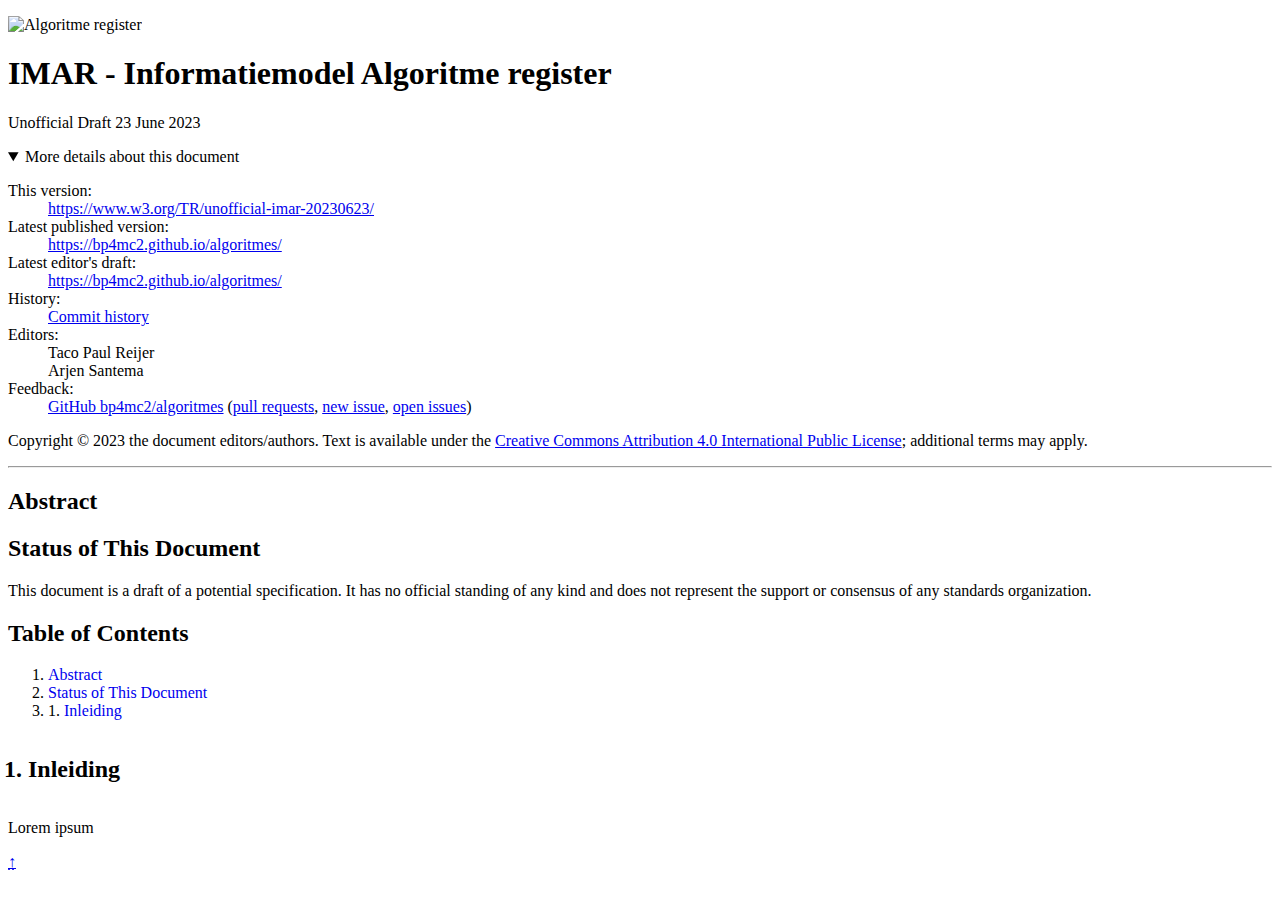
==== index.html @ 807096cb "Update README.md" ====
<!DOCTYPE html><html lang="en" dir="ltr"><head>
<meta charset="utf-8">
<meta name="generator" content="ReSpec 34.1.4">
<meta name="viewport" content="width=device-width, initial-scale=1, shrink-to-fit=no">
<style>
dfn{cursor:pointer}
.dfn-panel{position:absolute;z-index:35;min-width:300px;max-width:500px;padding:.5em .75em;margin-top:.6em;font-family:"Helvetica Neue",sans-serif;font-size:small;background:#fff;color:#000;box-shadow:0 1em 3em -.4em rgba(0,0,0,.3),0 0 1px 1px rgba(0,0,0,.05);border-radius:2px}
.dfn-panel:not(.docked)>.caret{position:absolute;top:-9px}
.dfn-panel:not(.docked)>.caret::after,.dfn-panel:not(.docked)>.caret::before{content:"";position:absolute;border:10px solid transparent;border-top:0;border-bottom:10px solid #fff;top:0}
.dfn-panel:not(.docked)>.caret::before{border-bottom:9px solid #a2a9b1}
.dfn-panel *{margin:0}
.dfn-panel b{display:block;color:#000;margin-top:.25em}
.dfn-panel ul a[href]{color:#333}
.dfn-panel>div{display:flex}
.dfn-panel a.self-link{font-weight:700;margin-right:auto}
.dfn-panel .marker{padding:.1em;margin-left:.5em;border-radius:.2em;text-align:center;white-space:nowrap;font-size:90%;color:#040b1c}
.dfn-panel .marker.dfn-exported{background:#d1edfd;box-shadow:0 0 0 .125em #1ca5f940}
.dfn-panel .marker.idl-block{background:#8ccbf2;box-shadow:0 0 0 .125em #0670b161}
.dfn-panel a:not(:hover){text-decoration:none!important;border-bottom:none!important}
.dfn-panel a[href]:hover{border-bottom-width:1px}
.dfn-panel ul{padding:0}
.dfn-panel li{margin-left:1em}
.dfn-panel.docked{position:fixed;left:.5em;top:unset;bottom:2em;margin:0 auto;max-width:calc(100vw - .75em * 2 - .5em - .2em * 2);max-height:30vh;overflow:auto}
</style>
  
  
  
<style id="respec-mainstyle">
@keyframes pop{
0%{transform:scale(1,1)}
25%{transform:scale(1.25,1.25);opacity:.75}
100%{transform:scale(1,1)}
}
:is(h1,h2,h3,h4,h5,h6,a) abbr{border:none}
dfn{font-weight:700}
a.internalDFN{color:inherit;border-bottom:1px solid #99c;text-decoration:none}
a.externalDFN{color:inherit;border-bottom:1px dotted #ccc;text-decoration:none}
a.bibref{text-decoration:none}
.respec-offending-element:target{animation:pop .25s ease-in-out 0s 1}
.respec-offending-element,a[href].respec-offending-element{text-decoration:red wavy underline}
@supports not (text-decoration:red wavy underline){
.respec-offending-element:not(pre){display:inline-block}
.respec-offending-element{background:url([data-uri]) bottom repeat-x}
}
#references :target{background:#eaf3ff;animation:pop .4s ease-in-out 0s 1}
cite .bibref{font-style:normal}
a[href].orcid{padding-left:4px;padding-right:4px}
a[href].orcid>svg{margin-bottom:-2px}
.toc a,.tof a{text-decoration:none}
a .figno,a .secno{color:#000}
ol.tof,ul.tof{list-style:none outside none}
.caption{margin-top:.5em;font-style:italic}
table.simple{border-spacing:0;border-collapse:collapse;border-bottom:3px solid #005a9c}
.simple th{background:#005a9c;color:#fff;padding:3px 5px;text-align:left}
.simple th a{color:#fff;padding:3px 5px;text-align:left}
.simple th[scope=row]{background:inherit;color:inherit;border-top:1px solid #ddd}
.simple td{padding:3px 10px;border-top:1px solid #ddd}
.simple tr:nth-child(even){background:#f0f6ff}
.section dd>p:first-child{margin-top:0}
.section dd>p:last-child{margin-bottom:0}
.section dd{margin-bottom:1em}
.section dl.attrs dd,.section dl.eldef dd{margin-bottom:0}
#issue-summary>ul{column-count:2}
#issue-summary li{list-style:none;display:inline-block}
details.respec-tests-details{margin-left:1em;display:inline-block;vertical-align:top}
details.respec-tests-details>*{padding-right:2em}
details.respec-tests-details[open]{z-index:999999;position:absolute;border:thin solid #cad3e2;border-radius:.3em;background-color:#fff;padding-bottom:.5em}
details.respec-tests-details[open]>summary{border-bottom:thin solid #cad3e2;padding-left:1em;margin-bottom:1em;line-height:2em}
details.respec-tests-details>ul{width:100%;margin-top:-.3em}
details.respec-tests-details>li{padding-left:1em}
.self-link:hover{opacity:1;text-decoration:none;background-color:transparent}
aside.example .marker>a.self-link{color:inherit}
.header-wrapper{display:flex;align-items:baseline}
:is(h2,h3,h4,h5,h6):not(#toc>h2,#abstract>h2,#sotd>h2,.head>h2){position:relative;left:-.5em}
:is(h2,h3,h4,h5,h6):not(#toch2)+a.self-link{color:inherit;order:-1;position:relative;left:-1.1em;font-size:1rem;opacity:.5}
:is(h2,h3,h4,h5,h6)+a.self-link::before{content:"§";text-decoration:none;color:var(--heading-text)}
:is(h2,h3)+a.self-link{top:-.2em}
:is(h4,h5,h6)+a.self-link::before{color:#000}
@media (max-width:767px){
dd{margin-left:0}
}
@media print{
.removeOnSave{display:none}
}
</style>
  
<title>IMAR - Informatiemodel Algoritme register</title>

<style>
var{position:relative;cursor:pointer}
var[data-type]::after,var[data-type]::before{position:absolute;left:50%;top:-6px;opacity:0;transition:opacity .4s;pointer-events:none}
var[data-type]::before{content:"";transform:translateX(-50%);border-width:4px 6px 0 6px;border-style:solid;border-color:transparent;border-top-color:#000}
var[data-type]::after{content:attr(data-type);transform:translateX(-50%) translateY(-100%);background:#000;text-align:center;font-family:"Dank Mono","Fira Code",monospace;font-style:normal;padding:6px;border-radius:3px;color:#daca88;text-indent:0;font-weight:400}
var[data-type]:hover::after,var[data-type]:hover::before{opacity:1}
</style>
<script id="initialUserConfig" type="application/json">{
  "latestVersion": "https://bp4mc2.github.io/algoritmes/",
  "specStatus": "unofficial",
  "shortName": "imar",
  "group": "webapps",
  "xref": "web-platform",
  "editors": [
    {
      "name": "Taco Paul Reijer"
    },
    {
      "name": "Arjen Santema"
    }
  ],
  "logos": [
    {
      "src": "https://avatars.githubusercontent.com/u/86524793?s=200&v=4",
      "alt": "Algoritme register",
      "id": "ar-logo"
    }
  ],
  "github": "https://github.com/bp4mc2/algoritmes",
  "issueBase": "https://github.com/bp4mc2/algoritmes/issues/",
  "edDraftURI": "https://bp4mc2.github.io/algoritmes/",
  "publishISODate": "2023-06-23T00:00:00.000Z",
  "generatedSubtitle": "Unofficial Draft 23 June 2023"
}</script>
<link rel="stylesheet" href="https://www.w3.org/StyleSheets/TR/2021/W3C-UD"></head>

<body class="h-entry informative toc-inline" data-cite="HTML INFRA URL WEBIDL DOM FETCH"><div class="head">
    <p class="logos"><a class="logo"><img crossorigin="" alt="Algoritme register" id="ar-logo" src="https://avatars.githubusercontent.com/u/86524793?s=200&amp;v=4">
  </a></p>
    <h1 id="title" class="title">IMAR - Informatiemodel Algoritme register</h1> 
    <p id="w3c-state">Unofficial Draft <time class="dt-published" datetime="2023-06-23">23 June 2023</time></p>
    <details open="">
      <summary>More details about this document</summary>
      <dl>
        <dt>This version:</dt><dd>
                <a class="u-url" href="https://www.w3.org/TR/unofficial-imar-20230623/">https://www.w3.org/TR/unofficial-imar-20230623/</a>
              </dd>
        <dt>Latest published version:</dt><dd>
                <a href="https://bp4mc2.github.io/algoritmes/">https://bp4mc2.github.io/algoritmes/</a>
              </dd>
        <dt>Latest editor's draft:</dt><dd><a href="https://bp4mc2.github.io/algoritmes/">https://bp4mc2.github.io/algoritmes/</a></dd>
        <dt>History:</dt><dd>
                    <a href="https://github.com/bp4mc2/algoritmes/commits/">Commit history</a>
                  </dd>
        
        
        
        
        
        <dt>Editors:</dt><dd class="editor p-author h-card vcard">
    <span class="p-name fn">Taco Paul Reijer</span>
  </dd><dd class="editor p-author h-card vcard">
    <span class="p-name fn">Arjen Santema</span>
  </dd>
        
        
        <dt>Feedback:</dt><dd>
        <a href="https://github.com/bp4mc2/algoritmes/">GitHub bp4mc2/algoritmes</a>
        (<a href="https://github.com/bp4mc2/algoritmes/pulls/">pull requests</a>,
        <a href="https://github.com/bp4mc2/algoritmes/issues/new/choose">new issue</a>,
        <a href="https://github.com/bp4mc2/algoritmes/issues/">open issues</a>)
      </dd>
        
        
      </dl>
    </details>
    
    
    <p class="copyright">
      Copyright ©
      2023
      the document editors/authors.
      Text is available under the
            <a rel="license" href="https://creativecommons.org/licenses/by/4.0/legalcode">Creative Commons Attribution 4.0 International Public License</a>; additional terms may apply.
    </p>
    <hr title="Separator for header">
  </div>
  <section id="abstract" class="introductory"><h2>Abstract</h2></section>
  <section id="sotd" class="introductory"><h2>Status of This Document</h2><p>
      This document is a draft of a potential specification. It has no official
      standing of any kind and does not represent the support or consensus of
      any standards organization.
    </p></section><nav id="toc"><h2 class="introductory" id="table-of-contents">Table of Contents</h2><ol class="toc"><li class="tocline"><a class="tocxref" href="#abstract">Abstract</a></li><li class="tocline"><a class="tocxref" href="#sotd">Status of This Document</a></li><li class="tocline"><a class="tocxref" href="#H1"><bdi class="secno">1. </bdi>Inleiding</a></li></ol></nav>
  <section id="H1" data-format="markdown"><div class="header-wrapper"><h2 id="x1-inleiding"><bdi class="secno">1. </bdi>Inleiding</h2><a class="self-link" href="#H1" aria-label="Permalink for Section 1."></a></div>
<p>Lorem ipsum</p>
</section>
  

<p role="navigation" id="back-to-top">
    <a href="#title"><abbr title="Back to Top">↑</abbr></a>
  </p><script id="respec-dfn-panel">(() => {
// @ts-check
if (document.respec) {
  document.respec.ready.then(setupPanel);
} else {
  setupPanel();
}

function setupPanel() {
  const listener = panelListener();
  document.body.addEventListener("keydown", listener);
  document.body.addEventListener("click", listener);
}

function panelListener() {
  /** @type {HTMLElement} */
  let panel = null;
  return event => {
    const { target, type } = event;

    if (!(target instanceof HTMLElement)) return;

    // For keys, we only care about Enter key to activate the panel
    // otherwise it's activated via a click.
    if (type === "keydown" && event.key !== "Enter") return;

    const action = deriveAction(event);

    switch (action) {
      case "show": {
        hidePanel(panel);
        /** @type {HTMLElement} */
        const dfn = target.closest("dfn, .index-term");
        panel = document.getElementById(`dfn-panel-for-${dfn.id}`);
        const coords = deriveCoordinates(event);
        displayPanel(dfn, panel, coords);
        break;
      }
      case "dock": {
        panel.style.left = null;
        panel.style.top = null;
        panel.classList.add("docked");
        break;
      }
      case "hide": {
        hidePanel(panel);
        panel = null;
        break;
      }
    }
  };
}

/**
 * @param {MouseEvent|KeyboardEvent} event
 */
function deriveCoordinates(event) {
  const target = /** @type HTMLElement */ (event.target);

  // We prevent synthetic AT clicks from putting
  // the dialog in a weird place. The AT events sometimes
  // lack coordinates, so they have clientX/Y = 0
  const rect = target.getBoundingClientRect();
  if (
    event instanceof MouseEvent &&
    event.clientX >= rect.left &&
    event.clientY >= rect.top
  ) {
    // The event probably happened inside the bounding rect...
    return { x: event.clientX, y: event.clientY };
  }

  // Offset to the middle of the element
  const x = rect.x + rect.width / 2;
  // Placed at the bottom of the element
  const y = rect.y + rect.height;
  return { x, y };
}

/**
 * @param {Event} event
 */
function deriveAction(event) {
  const target = /** @type {HTMLElement} */ (event.target);
  const hitALink = !!target.closest("a");
  if (target.closest("dfn:not([data-cite]), .index-term")) {
    return hitALink ? "none" : "show";
  }
  if (target.closest(".dfn-panel")) {
    if (hitALink) {
      return target.classList.contains("self-link") ? "hide" : "dock";
    }
    const panel = target.closest(".dfn-panel");
    return panel.classList.contains("docked") ? "hide" : "none";
  }
  if (document.querySelector(".dfn-panel:not([hidden])")) {
    return "hide";
  }
  return "none";
}

/**
 * @param {HTMLElement} dfn
 * @param {HTMLElement} panel
 * @param {{ x: number, y: number }} clickPosition
 */
function displayPanel(dfn, panel, { x, y }) {
  panel.hidden = false;
  // distance (px) between edge of panel and the pointing triangle (caret)
  const MARGIN = 20;

  const dfnRects = dfn.getClientRects();
  // Find the `top` offset when the `dfn` can be spread across multiple lines
  let closestTop = 0;
  let minDiff = Infinity;
  for (const rect of dfnRects) {
    const { top, bottom } = rect;
    const diffFromClickY = Math.abs((top + bottom) / 2 - y);
    if (diffFromClickY < minDiff) {
      minDiff = diffFromClickY;
      closestTop = top;
    }
  }

  const top = window.scrollY + closestTop + dfnRects[0].height;
  const left = x - MARGIN;
  panel.style.left = `${left}px`;
  panel.style.top = `${top}px`;

  // Find if the panel is flowing out of the window
  const panelRect = panel.getBoundingClientRect();
  const SCREEN_WIDTH = Math.min(window.innerWidth, window.screen.width);
  if (panelRect.right > SCREEN_WIDTH) {
    const newLeft = Math.max(MARGIN, x + MARGIN - panelRect.width);
    const newCaretOffset = left - newLeft;
    panel.style.left = `${newLeft}px`;
    /** @type {HTMLElement} */
    const caret = panel.querySelector(".caret");
    caret.style.left = `${newCaretOffset}px`;
  }

  // As it's a dialog, we trap focus.
  // TODO: when <dialog> becomes a implemented, we should really
  // use that.
  trapFocus(panel, dfn);
}

/**
 * @param {HTMLElement} panel
 * @param {HTMLElement} dfn
 * @returns
 */
function trapFocus(panel, dfn) {
  /** @type NodeListOf<HTMLAnchorElement> elements */
  const anchors = panel.querySelectorAll("a[href]");
  // No need to trap focus
  if (!anchors.length) return;

  // Move focus to first anchor element
  const first = anchors.item(0);
  first.focus();

  const trapListener = createTrapListener(anchors, panel, dfn);
  panel.addEventListener("keydown", trapListener);

  // Hiding the panel releases the trap
  const mo = new MutationObserver(records => {
    const [record] = records;
    const target = /** @type HTMLElement */ (record.target);
    if (target.hidden) {
      panel.removeEventListener("keydown", trapListener);
      mo.disconnect();
    }
  });
  mo.observe(panel, { attributes: true, attributeFilter: ["hidden"] });
}

/**
 *
 * @param {NodeListOf<HTMLAnchorElement>} anchors
 * @param {HTMLElement} panel
 * @param {HTMLElement} dfn
 * @returns
 */
function createTrapListener(anchors, panel, dfn) {
  const lastIndex = anchors.length - 1;
  let currentIndex = 0;
  return event => {
    switch (event.key) {
      // Hitting "Tab" traps us in a nice loop around elements.
      case "Tab": {
        event.preventDefault();
        currentIndex += event.shiftKey ? -1 : +1;
        if (currentIndex < 0) {
          currentIndex = lastIndex;
        } else if (currentIndex > lastIndex) {
          currentIndex = 0;
        }
        anchors.item(currentIndex).focus();
        break;
      }

      // Hitting "Enter" on an anchor releases the trap.
      case "Enter":
        hidePanel(panel);
        break;

      // Hitting "Escape" returns focus to dfn.
      case "Escape":
        hidePanel(panel);
        dfn.focus();
        return;
    }
  };
}

/** @param {HTMLElement} panel */
function hidePanel(panel) {
  if (!panel) return;
  panel.hidden = true;
  panel.classList.remove("docked");
}
})()</script><script src="https://www.w3.org/scripts/TR/2021/fixup.js"></script></body></html>
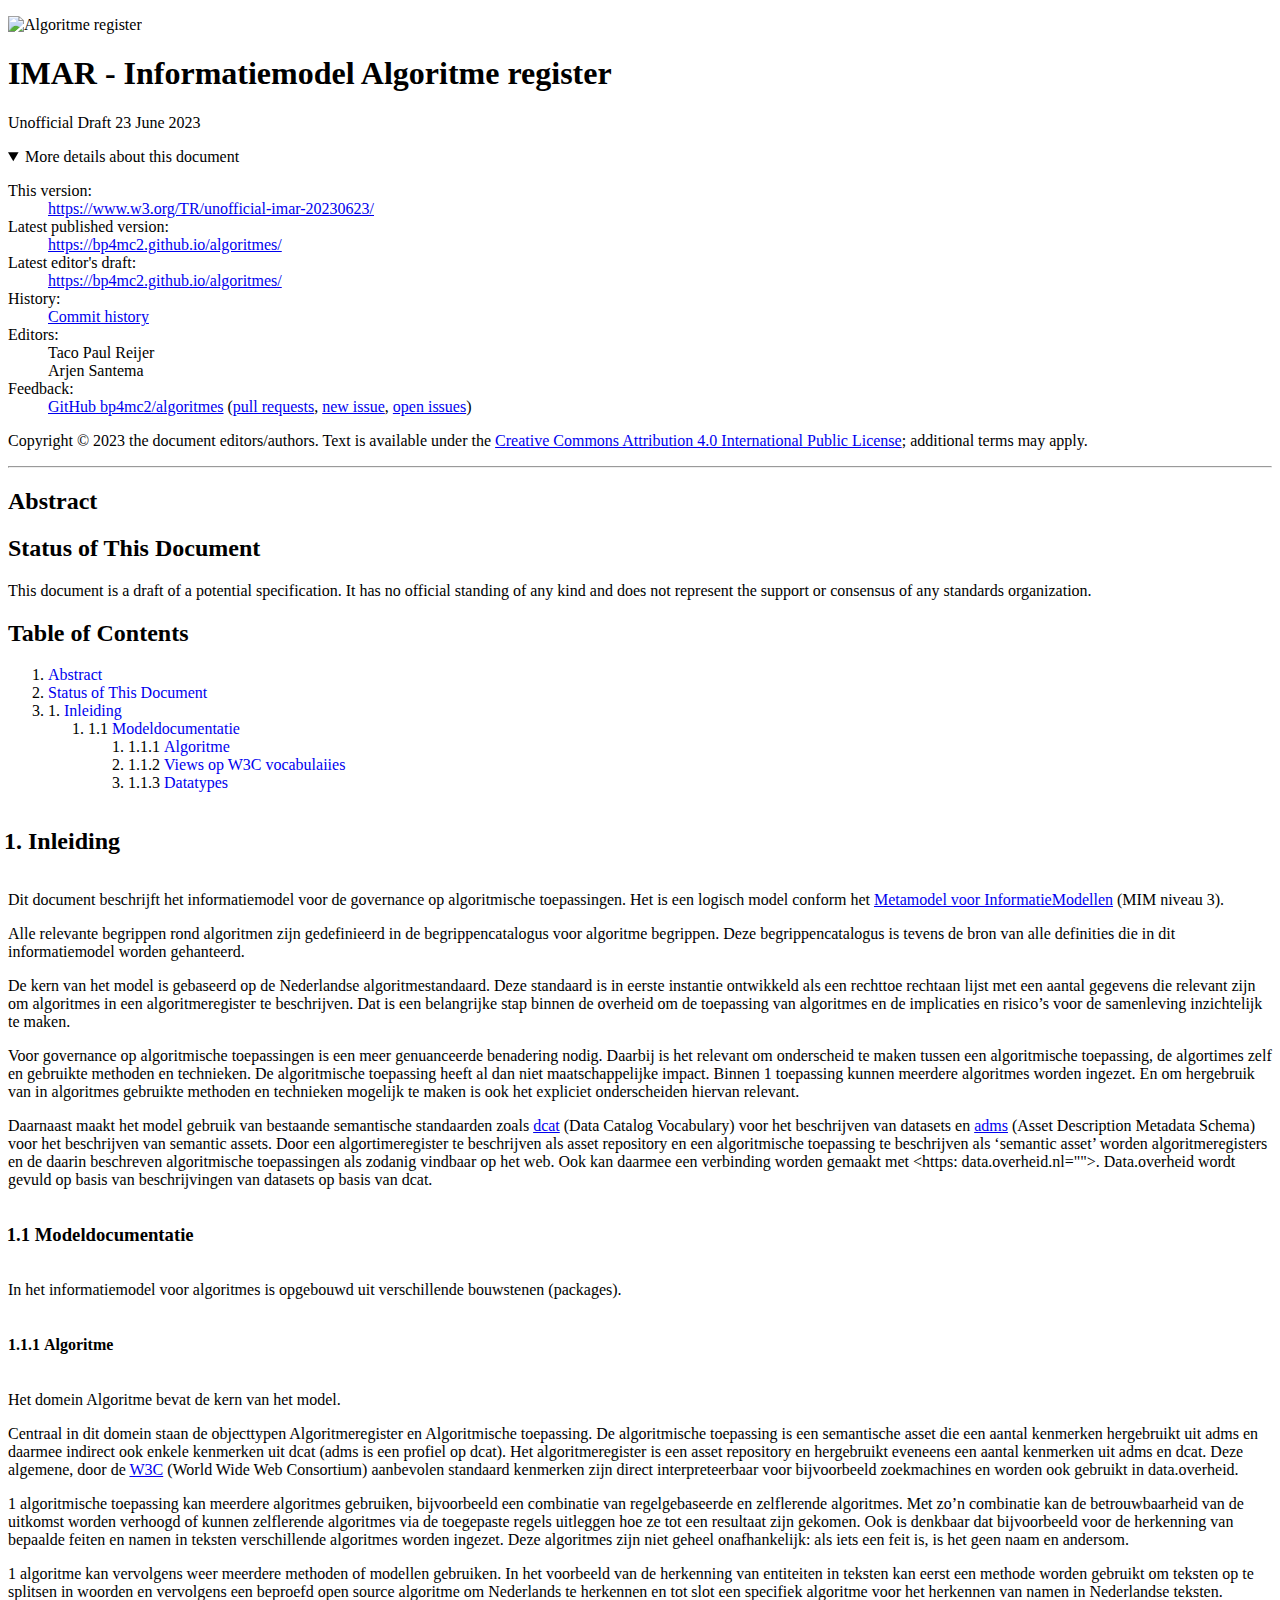
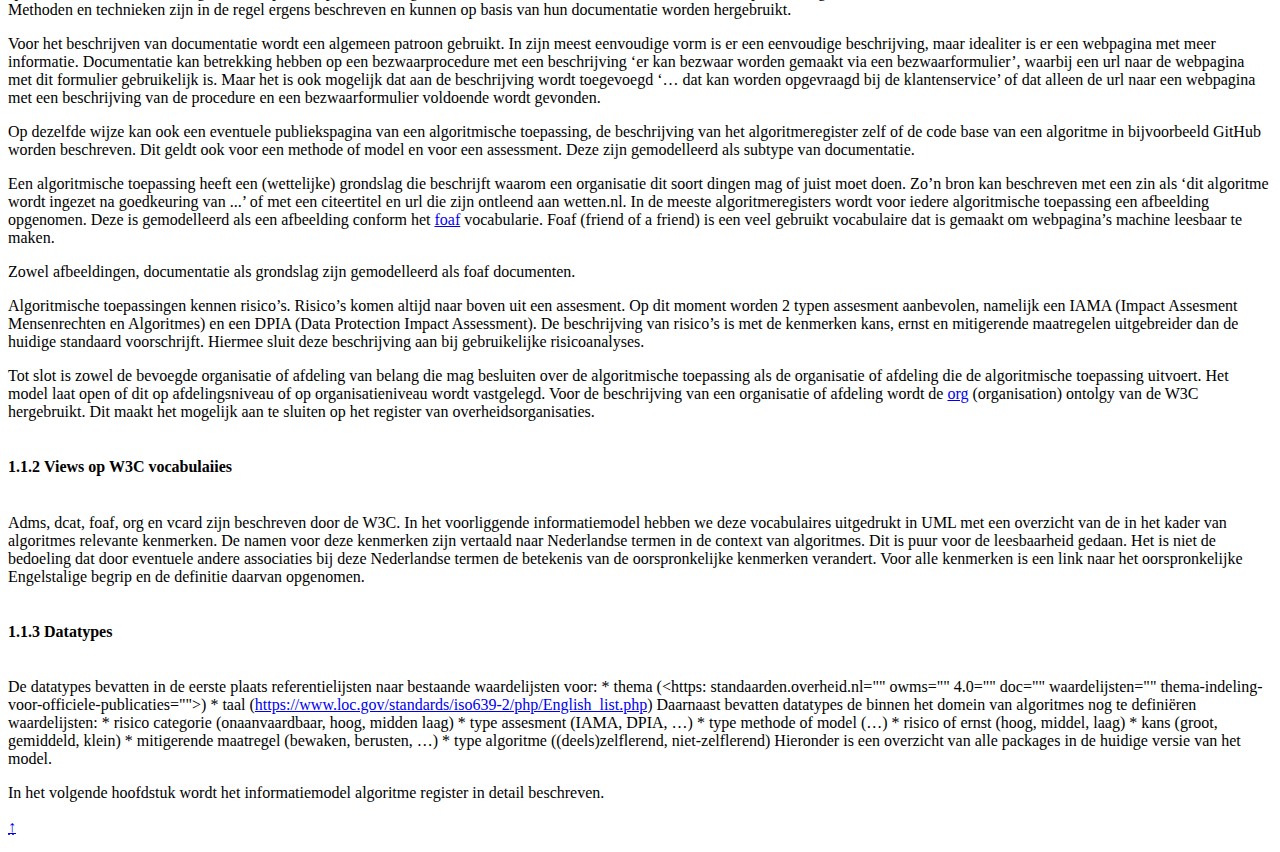
==== commit 2bbce546: "Update H1.md" ====
--- a/index.html
+++ b/index.html
@@ -122,7 +122,7 @@
 }</script>
 <link rel="stylesheet" href="https://www.w3.org/StyleSheets/TR/2021/W3C-UD"></head>
 
-<body class="h-entry informative toc-inline" data-cite="HTML INFRA URL WEBIDL DOM FETCH"><div class="head">
+<body class="h-entry informative" data-cite="HTML INFRA URL WEBIDL DOM FETCH"><div class="head">
     <p class="logos"><a class="logo"><img crossorigin="" alt="Algoritme register" id="ar-logo" src="https://avatars.githubusercontent.com/u/86524793?s=200&amp;v=4">
   </a></p>
     <h1 id="title" class="title">IMAR - Informatiemodel Algoritme register</h1> 
@@ -178,10 +178,45 @@
       This document is a draft of a potential specification. It has no official
       standing of any kind and does not represent the support or consensus of
       any standards organization.
-    </p></section><nav id="toc"><h2 class="introductory" id="table-of-contents">Table of Contents</h2><ol class="toc"><li class="tocline"><a class="tocxref" href="#abstract">Abstract</a></li><li class="tocline"><a class="tocxref" href="#sotd">Status of This Document</a></li><li class="tocline"><a class="tocxref" href="#H1"><bdi class="secno">1. </bdi>Inleiding</a></li></ol></nav>
+    </p></section><nav id="toc"><h2 class="introductory" id="table-of-contents">Table of Contents</h2><ol class="toc"><li class="tocline"><a class="tocxref" href="#abstract">Abstract</a></li><li class="tocline"><a class="tocxref" href="#sotd">Status of This Document</a></li><li class="tocline"><a class="tocxref" href="#H1"><bdi class="secno">1. </bdi>Inleiding</a><ol class="toc"><li class="tocline"><a class="tocxref" href="#modeldocumentatie"><bdi class="secno">1.1 </bdi>Modeldocumentatie</a><ol class="toc"><li class="tocline"><a class="tocxref" href="#algoritme"><bdi class="secno">1.1.1 </bdi>Algoritme</a></li><li class="tocline"><a class="tocxref" href="#views-op-w3c-vocabulaiies"><bdi class="secno">1.1.2 </bdi>Views op W3C vocabulaiies</a></li><li class="tocline"><a class="tocxref" href="#datatypes"><bdi class="secno">1.1.3 </bdi>Datatypes</a></li></ol></li></ol></li></ol></nav>
   <section id="H1" data-format="markdown"><div class="header-wrapper"><h2 id="x1-inleiding"><bdi class="secno">1. </bdi>Inleiding</h2><a class="self-link" href="#H1" aria-label="Permalink for Section 1."></a></div>
-<p>Lorem ipsum</p>
-</section>
+<p>Dit document beschrijft het informatiemodel voor de governance op algoritmische toepassingen. Het is een logisch model conform het <a href="https://docs.geostandaarden.nl/mim/mim/">Metamodel voor InformatieModellen</a> (MIM niveau 3).</p>
+<p>Alle relevante begrippen rond algoritmen zijn gedefinieerd in de begrippencatalogus voor algoritme begrippen. Deze begrippencatalogus is tevens de bron van alle definities die in dit informatiemodel worden gehanteerd.</p>
+<p>De kern van het model is gebaseerd op de Nederlandse algoritmestandaard. Deze standaard is in eerste instantie ontwikkeld als een rechttoe rechtaan lijst met een aantal gegevens die relevant zijn om algoritmes in een algoritmeregister te beschrijven. Dat is een belangrijke stap binnen de overheid om de toepassing van algoritmes en de implicaties en risico’s voor de samenleving inzichtelijk te maken. </p>
+<p>Voor governance op algoritmische toepassingen is een meer genuanceerde benadering nodig. Daarbij is het relevant om onderscheid te maken tussen een algoritmische toepassing, de algortimes zelf en gebruikte methoden en technieken. De algoritmische toepassing heeft al dan niet maatschappelijke impact. Binnen 1 toepassing kunnen meerdere algoritmes worden ingezet. En om hergebruik van in algoritmes gebruikte methoden en technieken mogelijk te maken is ook het expliciet onderscheiden hiervan relevant.</p>
+<p>Daarnaast maakt het model gebruik van bestaande semantische standaarden zoals <a href="https://www.w3.org/TR/vocab-dcat-3/">dcat</a> (Data Catalog Vocabulary) voor het beschrijven van datasets en <a href="https://www.w3.org/TR/vocab-adms/">adms</a> (Asset Description Metadata Schema) voor het beschrijven van semantic assets. Door een algortimeregister te beschrijven als asset repository en een algoritmische toepassing te beschrijven als ‘semantic asset’ worden algoritmeregisters en de daarin beschreven algoritmische toepassingen als zodanig vindbaar op het web. Ook kan daarmee een verbinding worden gemaakt met &lt;https: data.overheid.nl=""&gt;. Data.overheid wordt gevuld op basis van beschrijvingen van datasets op basis van dcat.</p>
+<section id="modeldocumentatie"><div class="header-wrapper"><h3 id="x1-1-modeldocumentatie"><bdi class="secno">1.1 </bdi>Modeldocumentatie</h3><a class="self-link" href="#modeldocumentatie" aria-label="Permalink for Section 1.1"></a></div>
+<p>In het informatiemodel voor algoritmes is opgebouwd uit verschillende bouwstenen (packages). </p>
+<section id="algoritme"><div class="header-wrapper"><h4 id="x1-1-1-algoritme"><bdi class="secno">1.1.1 </bdi>Algoritme</h4><a class="self-link" href="#algoritme" aria-label="Permalink for Section 1.1.1"></a></div>
+<p>Het domein Algoritme bevat de kern van het model. </p>
+<p>Centraal in dit domein staan de objecttypen Algoritmeregister en Algoritmische toepassing. De algoritmische toepassing is een semantische asset die een aantal kenmerken hergebruikt uit adms en daarmee indirect ook enkele kenmerken uit dcat (adms is een profiel op dcat). Het algoritmeregister is een asset repository en hergebruikt eveneens een aantal kenmerken uit adms en dcat. Deze algemene, door de <a href="https://www.w3.org/">W3C</a> (World Wide Web Consortium) aanbevolen standaard kenmerken zijn direct interpreteerbaar voor bijvoorbeeld zoekmachines en worden ook gebruikt in data.overheid.</p>
+<p>1 algoritmische toepassing kan meerdere algoritmes gebruiken, bijvoorbeeld een combinatie van regelgebaseerde en zelflerende algoritmes. Met zo’n combinatie kan de betrouwbaarheid van de uitkomst worden verhoogd of kunnen zelflerende algoritmes via de toegepaste regels uitleggen hoe ze tot een resultaat zijn gekomen. Ook is denkbaar dat bijvoorbeeld voor de herkenning van bepaalde feiten en namen in teksten verschillende algoritmes worden ingezet. Deze algoritmes zijn niet geheel onafhankelijk: als iets een feit is, is het geen naam en andersom. </p>
+<p>1 algoritme kan vervolgens weer meerdere methoden of modellen gebruiken. In het voorbeeld van de herkenning van entiteiten in teksten kan eerst een methode worden gebruikt om teksten op te splitsen in woorden en vervolgens een beproefd open source algoritme om Nederlands te herkennen en tot slot een specifiek algoritme voor het herkennen van namen in Nederlandse teksten. Methoden en technieken zijn in de regel ergens beschreven en kunnen op basis van hun documentatie worden hergebruikt. </p>
+<p>Voor het beschrijven van documentatie wordt een algemeen patroon gebruikt. In zijn meest eenvoudige vorm is er een eenvoudige beschrijving, maar idealiter is er een webpagina met meer informatie. Documentatie kan betrekking hebben op een bezwaarprocedure met een beschrijving ‘er kan bezwaar worden gemaakt via een bezwaarformulier’, waarbij een url naar de webpagina met dit formulier gebruikelijk is. Maar het is ook mogelijk dat aan de beschrijving wordt toegevoegd ‘… dat kan worden opgevraagd bij de klantenservice’ of dat alleen de url naar een webpagina met een beschrijving van de procedure en een bezwaarformulier voldoende wordt gevonden.</p>
+<p>Op dezelfde wijze kan ook een eventuele publiekspagina van een algoritmische toepassing, de beschrijving van het algoritmeregister zelf of de code base van een algoritme in bijvoorbeeld GitHub worden beschreven. Dit geldt ook voor een methode of model en voor een assessment. Deze zijn gemodelleerd als subtype van documentatie.</p>
+<p>Een algoritmische toepassing heeft een (wettelijke) grondslag die beschrijft waarom een organisatie dit soort dingen mag of juist moet doen. Zo’n bron kan beschreven met een zin als ‘dit algoritme wordt ingezet na goedkeuring van ...’ of met een citeertitel en url die zijn ontleend aan wetten.nl.
+In de meeste algoritmeregisters wordt voor iedere algoritmische toepassing een afbeelding opgenomen. Deze is gemodelleerd als een afbeelding conform het <a href="http://xmlns.com/foaf/0.1/">foaf</a> vocabularie. Foaf (friend of a friend) is een veel gebruikt vocabulaire dat is gemaakt om webpagina’s machine leesbaar te maken.</p>
+<p>Zowel afbeeldingen, documentatie als grondslag zijn gemodelleerd als foaf documenten.</p>
+<p>Algoritmische toepassingen kennen risico’s. Risico’s komen altijd naar boven uit een assesment. Op dit moment worden 2 typen assesment aanbevolen, namelijk een IAMA (Impact Assesment Mensenrechten en Algoritmes) en een DPIA (Data Protection Impact Assessment). De beschrijving van risico’s is met de kenmerken kans, ernst en mitigerende maatregelen uitgebreider dan de huidige standaard voorschrijft. Hiermee sluit deze beschrijving aan bij gebruikelijke risicoanalyses.</p>
+<p>Tot slot is zowel de bevoegde organisatie of afdeling van belang die mag besluiten over de algoritmische toepassing als de organisatie of afdeling die de algoritmische toepassing uitvoert. Het model laat open of dit op afdelingsniveau of op organisatieniveau wordt vastgelegd. Voor de beschrijving van een organisatie of afdeling wordt de <a href="https://www.w3.org/TR/vocab-org/">org</a> (organisation) ontolgy van de W3C hergebruikt. Dit maakt het mogelijk aan te sluiten op het register van overheidsorganisaties.</p>
+</section><section id="views-op-w3c-vocabulaiies"><div class="header-wrapper"><h4 id="x1-1-2-views-op-w3c-vocabulaiies"><bdi class="secno">1.1.2 </bdi>Views op W3C vocabulaiies</h4><a class="self-link" href="#views-op-w3c-vocabulaiies" aria-label="Permalink for Section 1.1.2"></a></div>
+<p>Adms, dcat, foaf, org en vcard zijn beschreven door de W3C. In het voorliggende informatiemodel hebben we deze vocabulaires uitgedrukt in UML met een overzicht van de in het kader van algoritmes relevante kenmerken. De namen voor deze kenmerken zijn vertaald naar Nederlandse termen in de context van algoritmes. Dit is puur voor de leesbaarheid gedaan. Het is niet de bedoeling dat door eventuele andere associaties bij deze Nederlandse termen de betekenis van de oorspronkelijke kenmerken verandert. Voor alle kenmerken is een link naar het oorspronkelijke Engelstalige begrip en de definitie daarvan opgenomen.</p>
+</section><section id="datatypes"><div class="header-wrapper"><h4 id="x1-1-3-datatypes"><bdi class="secno">1.1.3 </bdi>Datatypes</h4><a class="self-link" href="#datatypes" aria-label="Permalink for Section 1.1.3"></a></div>
+<p>De datatypes bevatten in de eerste plaats referentielijsten naar bestaande waardelijsten voor:
+*	thema (&lt;https: standaarden.overheid.nl="" owms="" 4.0="" doc="" waardelijsten="" thema-indeling-voor-officiele-publicaties=""&gt;)
+*	taal (<a href="https://www.loc.gov/standards/iso639-2/php/English_list.php">https://www.loc.gov/standards/iso639-2/php/English_list.php</a>) 
+Daarnaast bevatten datatypes de binnen het domein van algoritmes nog te definiëren waardelijsten:
+*	risico categorie (onaanvaardbaar, hoog, midden laag)
+*	type assesment (IAMA, DPIA, …)
+*	type methode of model (…)
+*	risico of ernst (hoog, middel, laag)
+*	kans (groot, gemiddeld, klein)
+*	mitigerende maatregel (bewaken, berusten, …)
+*	type algoritme ((deels)zelflerend, niet-zelflerend)
+Hieronder is een overzicht van alle packages in de huidige versie van het model. </p>
+<p>In het volgende hoofdstuk wordt het informatiemodel algoritme register in detail beschreven. 
+</p>
+</section></section></section>
   
 
 <p role="navigation" id="back-to-top">
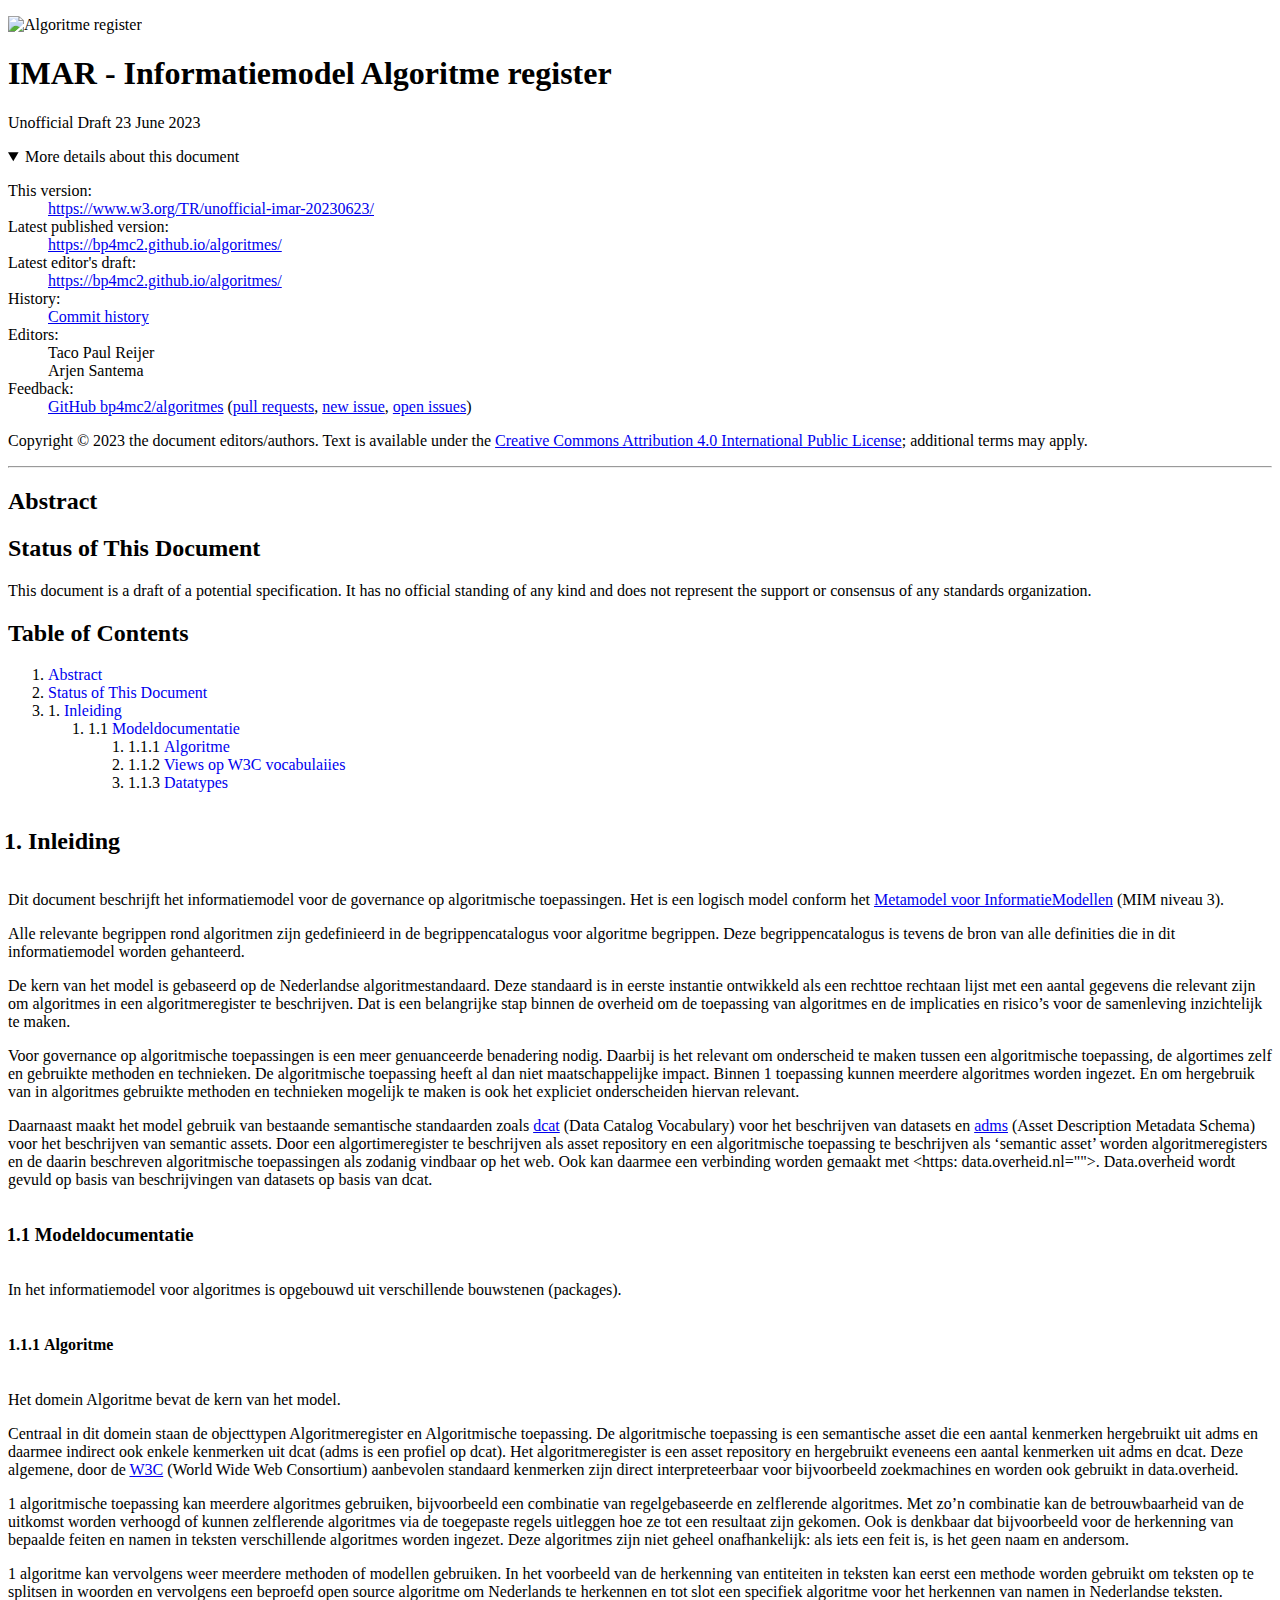
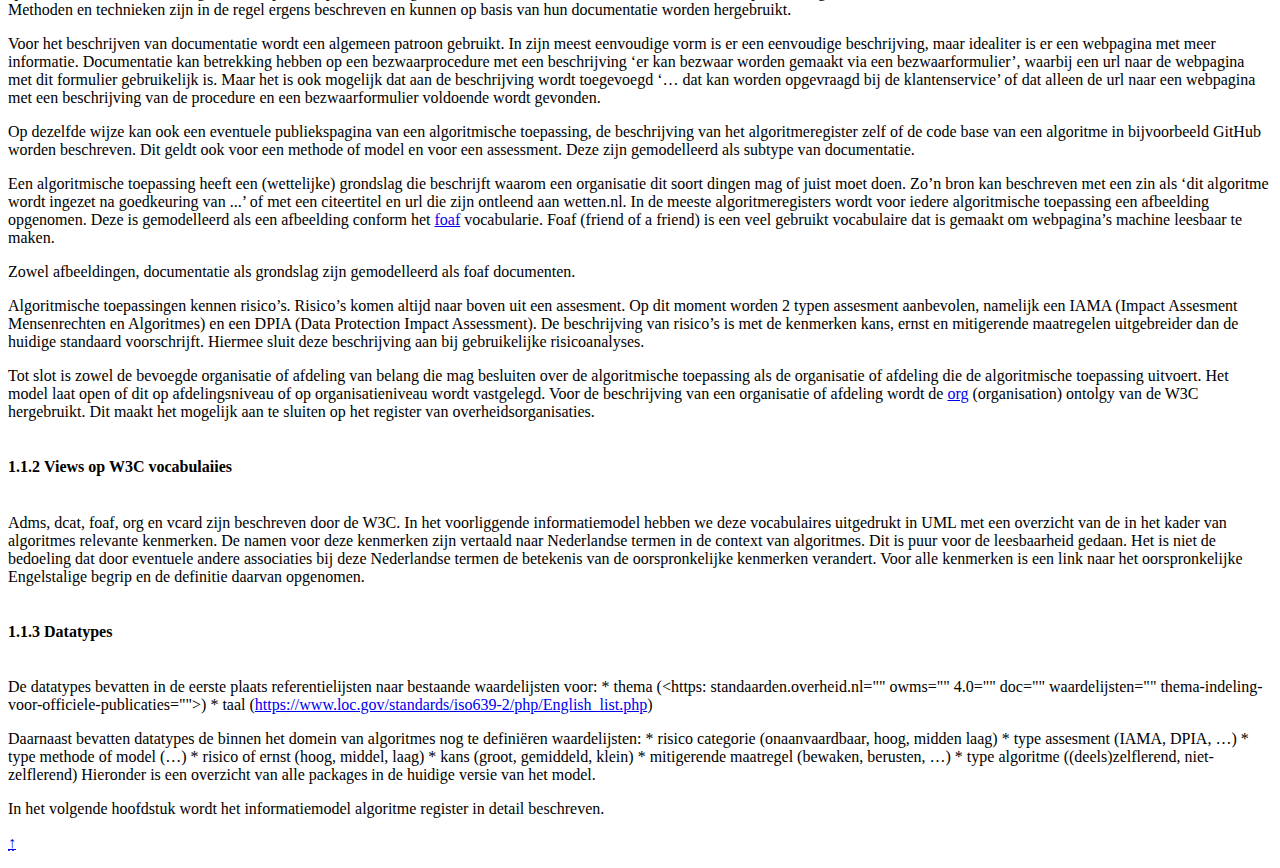
==== commit cb7a85a8: "Update H1.md" ====
--- a/index.html
+++ b/index.html
@@ -204,8 +204,8 @@
 </section><section id="datatypes"><div class="header-wrapper"><h4 id="x1-1-3-datatypes"><bdi class="secno">1.1.3 </bdi>Datatypes</h4><a class="self-link" href="#datatypes" aria-label="Permalink for Section 1.1.3"></a></div>
 <p>De datatypes bevatten in de eerste plaats referentielijsten naar bestaande waardelijsten voor:
 *	thema (&lt;https: standaarden.overheid.nl="" owms="" 4.0="" doc="" waardelijsten="" thema-indeling-voor-officiele-publicaties=""&gt;)
-*	taal (<a href="https://www.loc.gov/standards/iso639-2/php/English_list.php">https://www.loc.gov/standards/iso639-2/php/English_list.php</a>) 
-Daarnaast bevatten datatypes de binnen het domein van algoritmes nog te definiëren waardelijsten:
+*	taal (<a href="https://www.loc.gov/standards/iso639-2/php/English_list.php">https://www.loc.gov/standards/iso639-2/php/English_list.php</a>) </p>
+<p>Daarnaast bevatten datatypes de binnen het domein van algoritmes nog te definiëren waardelijsten:
 *	risico categorie (onaanvaardbaar, hoog, midden laag)
 *	type assesment (IAMA, DPIA, …)
 *	type methode of model (…)
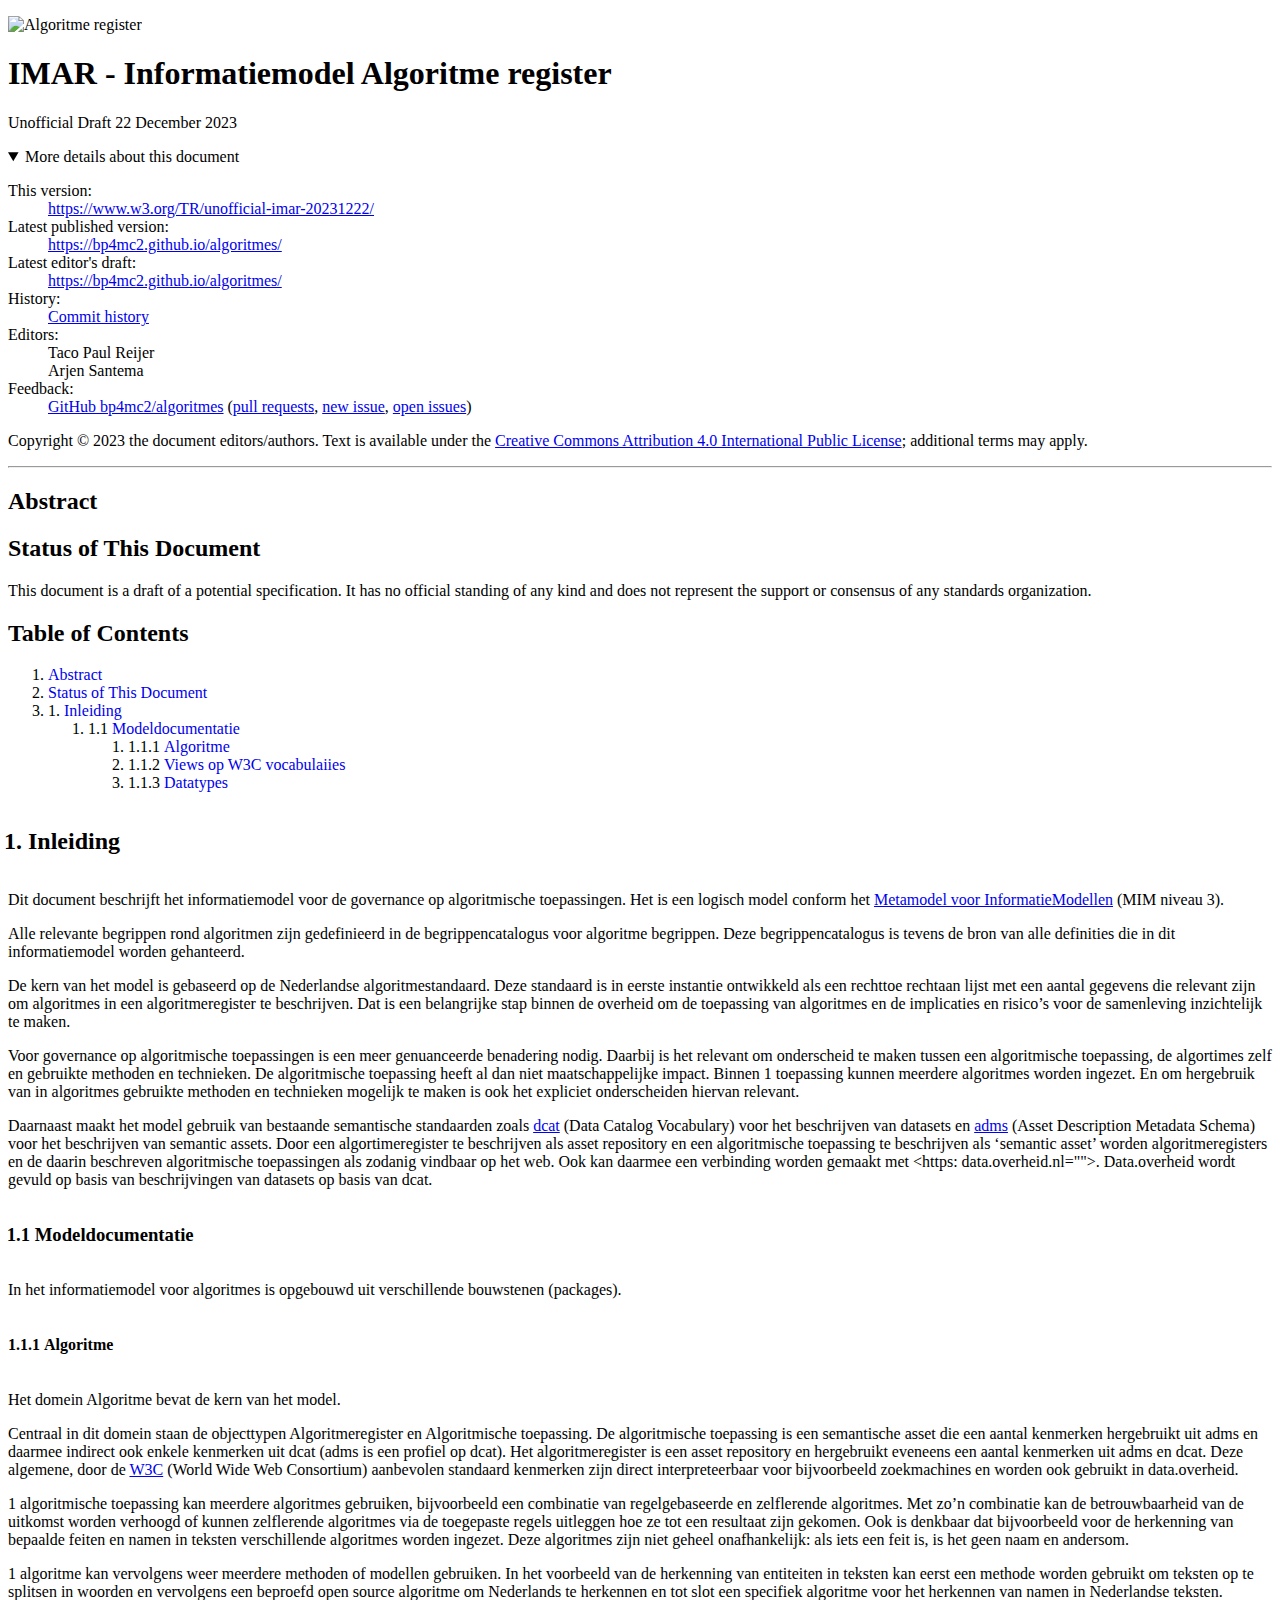
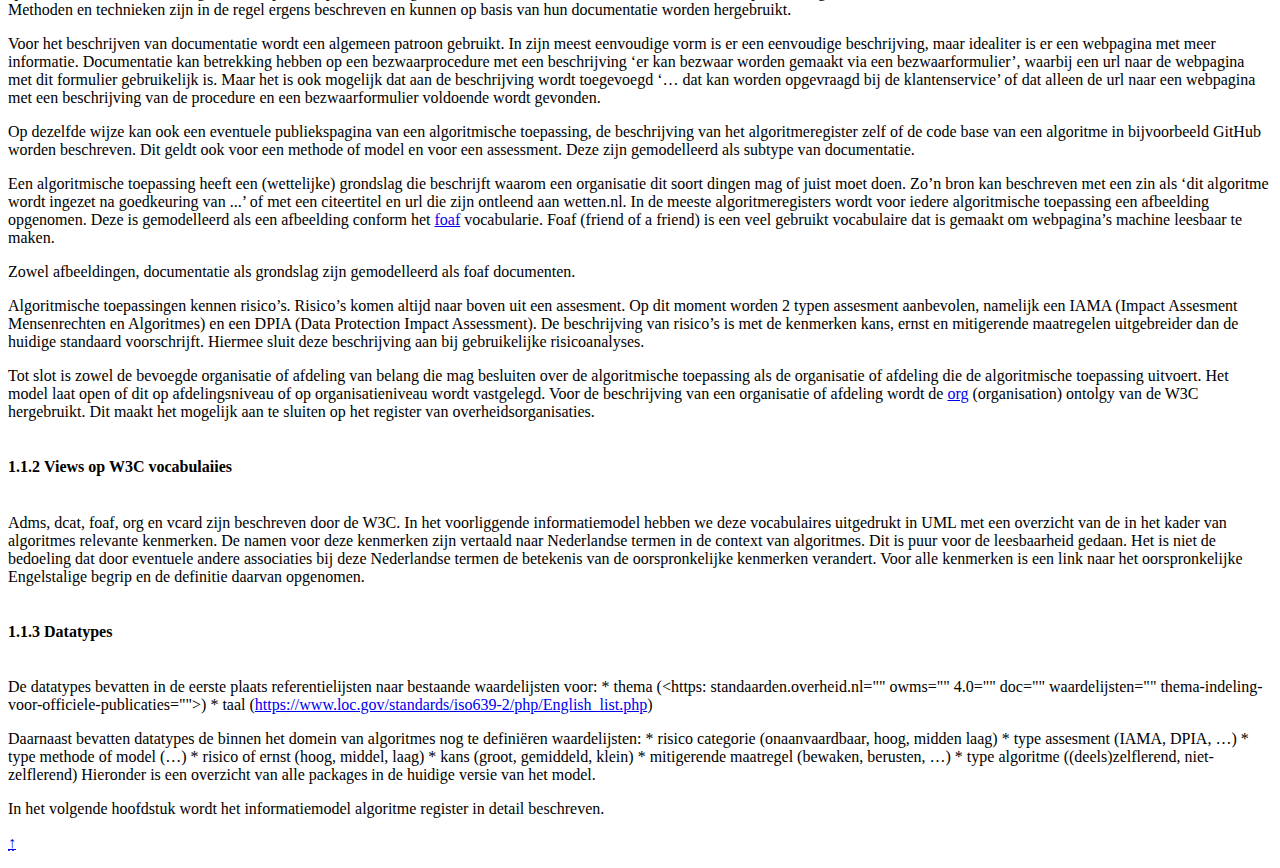
==== commit 9b7e7553: "Update taxonomy.ttl" ====
--- a/index.html
+++ b/index.html
@@ -1,6 +1,6 @@
 <!DOCTYPE html><html lang="en" dir="ltr"><head>
 <meta charset="utf-8">
-<meta name="generator" content="ReSpec 34.1.4">
+<meta name="generator" content="ReSpec 34.2.2">
 <meta name="viewport" content="width=device-width, initial-scale=1, shrink-to-fit=no">
 <style>
 dfn{cursor:pointer}
@@ -117,8 +117,8 @@
   "github": "https://github.com/bp4mc2/algoritmes",
   "issueBase": "https://github.com/bp4mc2/algoritmes/issues/",
   "edDraftURI": "https://bp4mc2.github.io/algoritmes/",
-  "publishISODate": "2023-06-23T00:00:00.000Z",
-  "generatedSubtitle": "Unofficial Draft 23 June 2023"
+  "publishISODate": "2023-12-22T00:00:00.000Z",
+  "generatedSubtitle": "Unofficial Draft 22 December 2023"
 }</script>
 <link rel="stylesheet" href="https://www.w3.org/StyleSheets/TR/2021/W3C-UD"></head>
 
@@ -126,12 +126,12 @@
     <p class="logos"><a class="logo"><img crossorigin="" alt="Algoritme register" id="ar-logo" src="https://avatars.githubusercontent.com/u/86524793?s=200&amp;v=4">
   </a></p>
     <h1 id="title" class="title">IMAR - Informatiemodel Algoritme register</h1> 
-    <p id="w3c-state">Unofficial Draft <time class="dt-published" datetime="2023-06-23">23 June 2023</time></p>
+    <p id="w3c-state">Unofficial Draft <time class="dt-published" datetime="2023-12-22">22 December 2023</time></p>
     <details open="">
       <summary>More details about this document</summary>
       <dl>
         <dt>This version:</dt><dd>
-                <a class="u-url" href="https://www.w3.org/TR/unofficial-imar-20230623/">https://www.w3.org/TR/unofficial-imar-20230623/</a>
+                <a class="u-url" href="https://www.w3.org/TR/unofficial-imar-20231222/">https://www.w3.org/TR/unofficial-imar-20231222/</a>
               </dd>
         <dt>Latest published version:</dt><dd>
                 <a href="https://bp4mc2.github.io/algoritmes/">https://bp4mc2.github.io/algoritmes/</a>
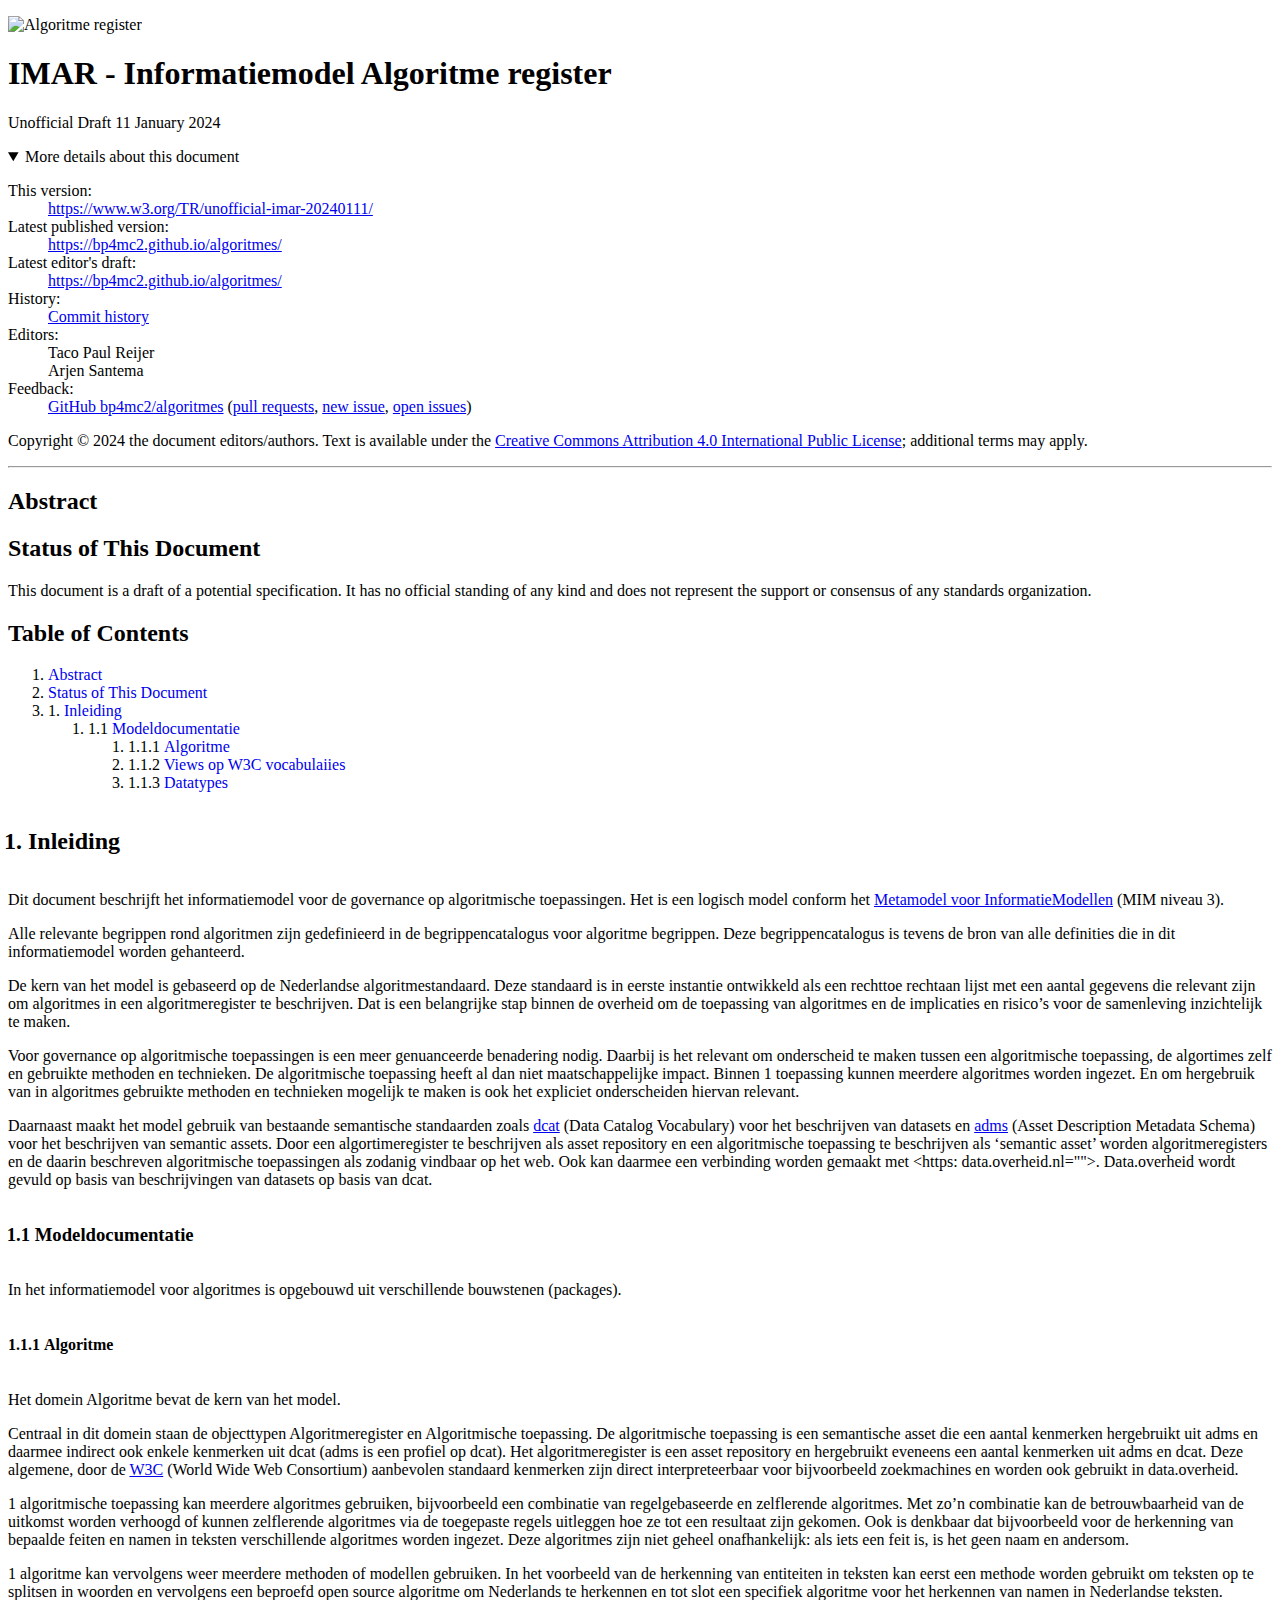
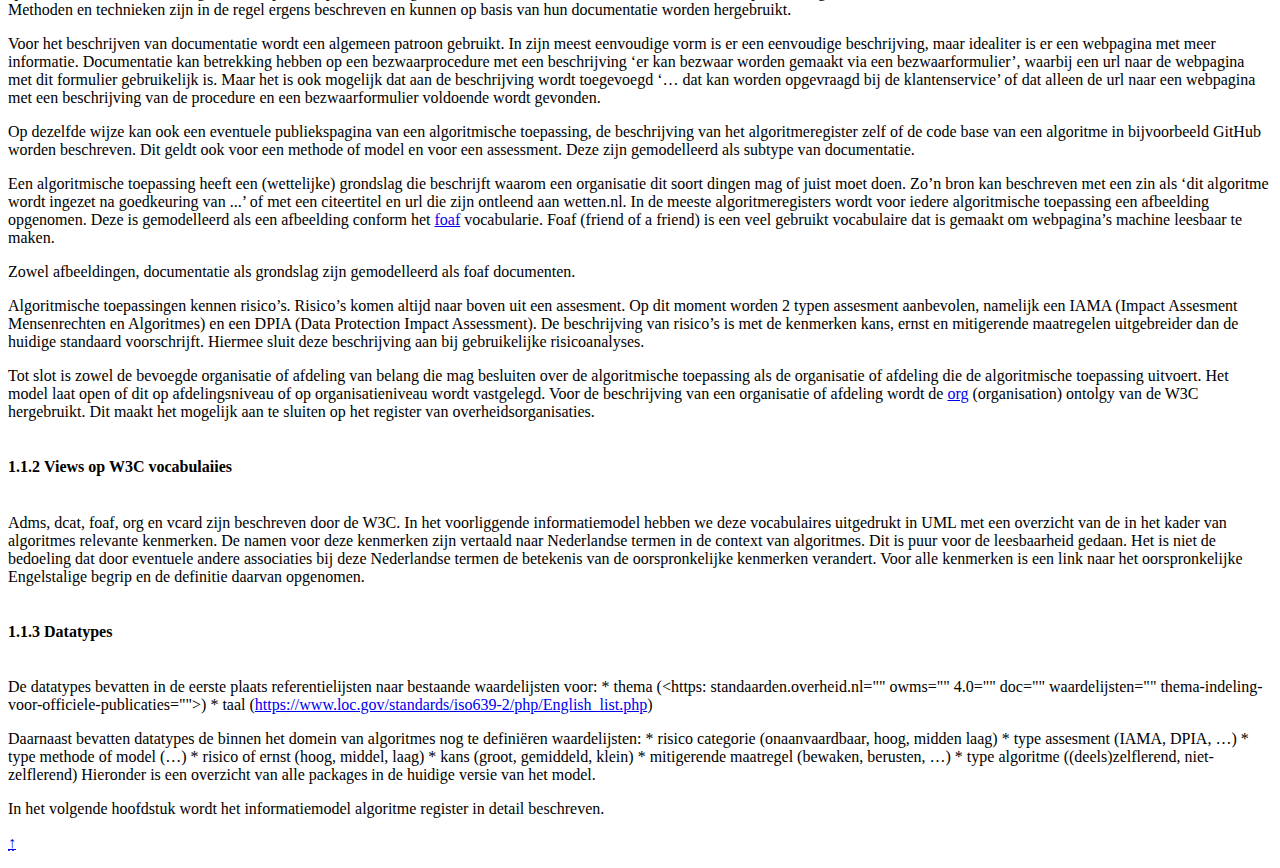
==== commit 8e03fa69: "Update" ====
--- a/index.html
+++ b/index.html
@@ -1,6 +1,6 @@
 <!DOCTYPE html><html lang="en" dir="ltr"><head>
 <meta charset="utf-8">
-<meta name="generator" content="ReSpec 34.2.2">
+<meta name="generator" content="ReSpec 34.3.0">
 <meta name="viewport" content="width=device-width, initial-scale=1, shrink-to-fit=no">
 <style>
 dfn{cursor:pointer}
@@ -117,8 +117,8 @@
   "github": "https://github.com/bp4mc2/algoritmes",
   "issueBase": "https://github.com/bp4mc2/algoritmes/issues/",
   "edDraftURI": "https://bp4mc2.github.io/algoritmes/",
-  "publishISODate": "2023-12-22T00:00:00.000Z",
-  "generatedSubtitle": "Unofficial Draft 22 December 2023"
+  "publishISODate": "2024-01-11T00:00:00.000Z",
+  "generatedSubtitle": "Unofficial Draft 11 January 2024"
 }</script>
 <link rel="stylesheet" href="https://www.w3.org/StyleSheets/TR/2021/W3C-UD"></head>
 
@@ -126,12 +126,12 @@
     <p class="logos"><a class="logo"><img crossorigin="" alt="Algoritme register" id="ar-logo" src="https://avatars.githubusercontent.com/u/86524793?s=200&amp;v=4">
   </a></p>
     <h1 id="title" class="title">IMAR - Informatiemodel Algoritme register</h1> 
-    <p id="w3c-state">Unofficial Draft <time class="dt-published" datetime="2023-12-22">22 December 2023</time></p>
+    <p id="w3c-state">Unofficial Draft <time class="dt-published" datetime="2024-01-11">11 January 2024</time></p>
     <details open="">
       <summary>More details about this document</summary>
       <dl>
         <dt>This version:</dt><dd>
-                <a class="u-url" href="https://www.w3.org/TR/unofficial-imar-20231222/">https://www.w3.org/TR/unofficial-imar-20231222/</a>
+                <a class="u-url" href="https://www.w3.org/TR/unofficial-imar-20240111/">https://www.w3.org/TR/unofficial-imar-20240111/</a>
               </dd>
         <dt>Latest published version:</dt><dd>
                 <a href="https://bp4mc2.github.io/algoritmes/">https://bp4mc2.github.io/algoritmes/</a>
@@ -166,7 +166,7 @@
     
     <p class="copyright">
       Copyright ©
-      2023
+      2024
       the document editors/authors.
       Text is available under the
             <a rel="license" href="https://creativecommons.org/licenses/by/4.0/legalcode">Creative Commons Attribution 4.0 International Public License</a>; additional terms may apply.
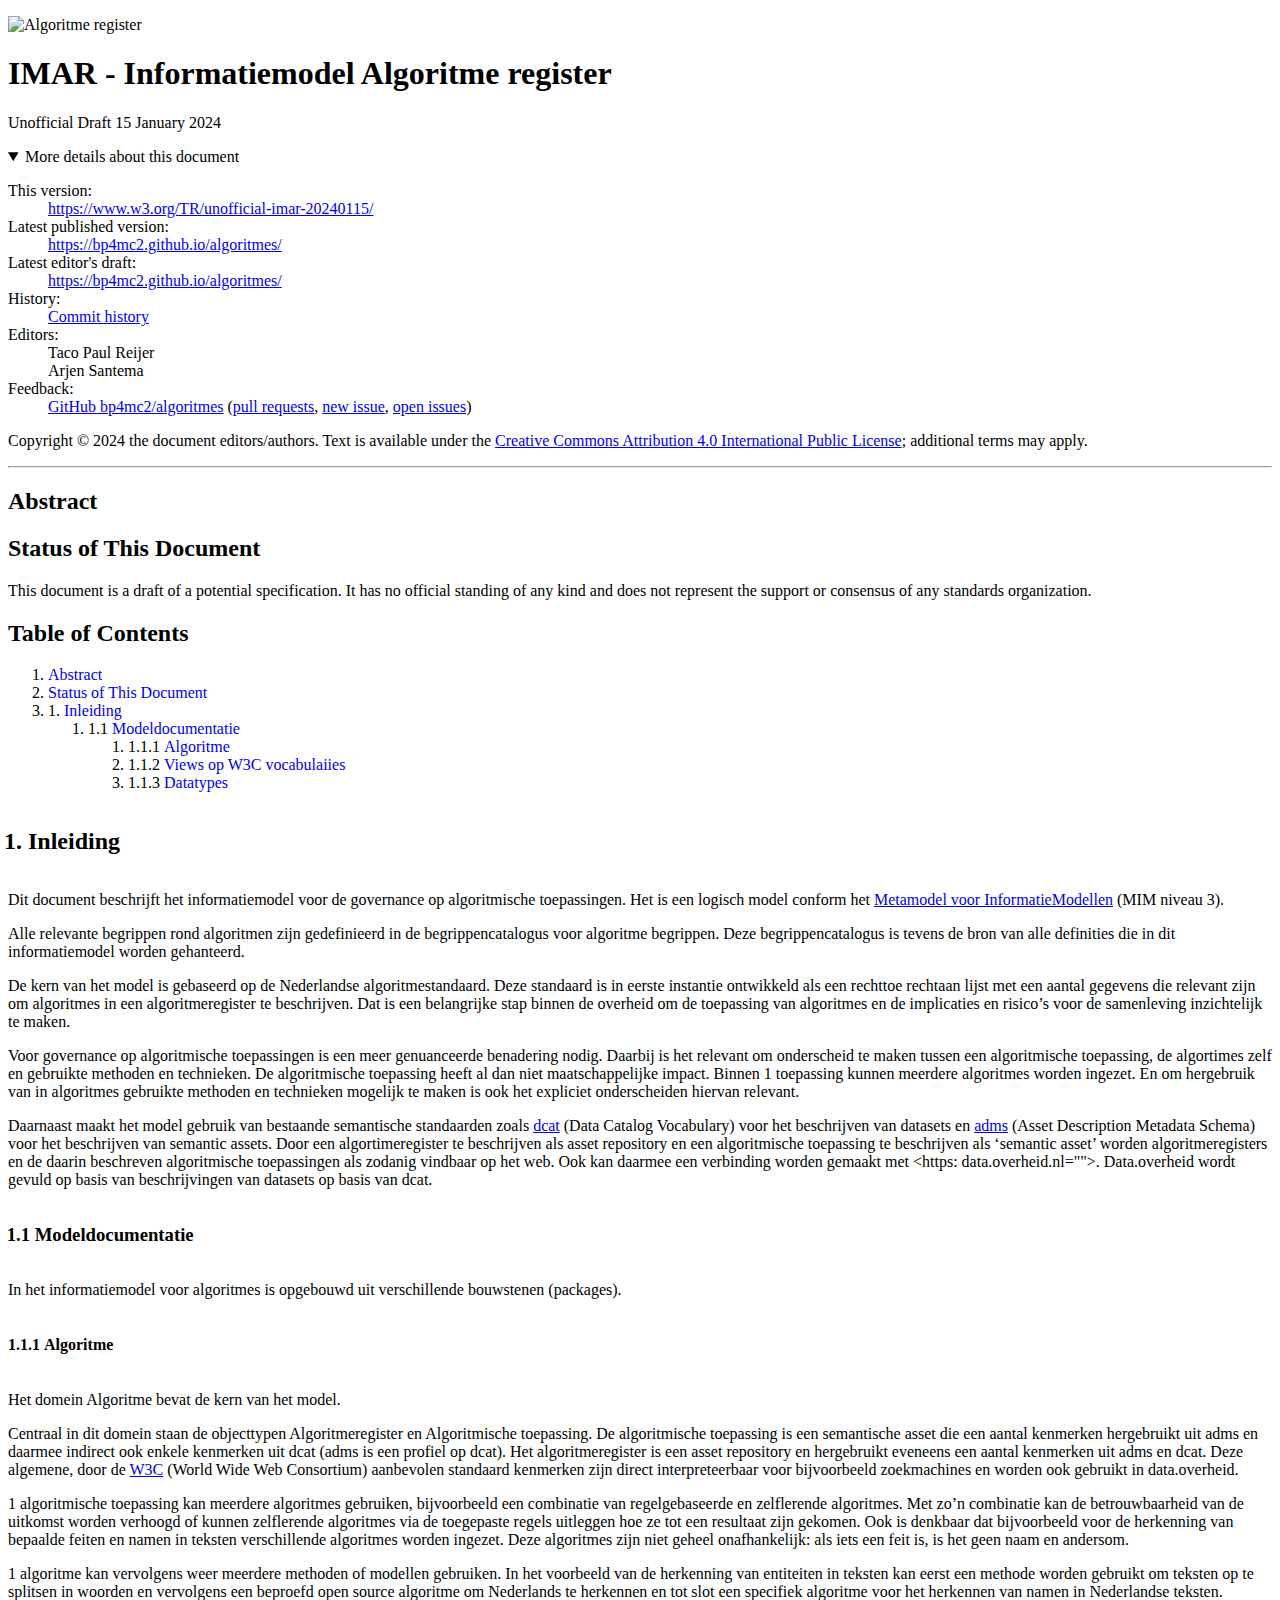
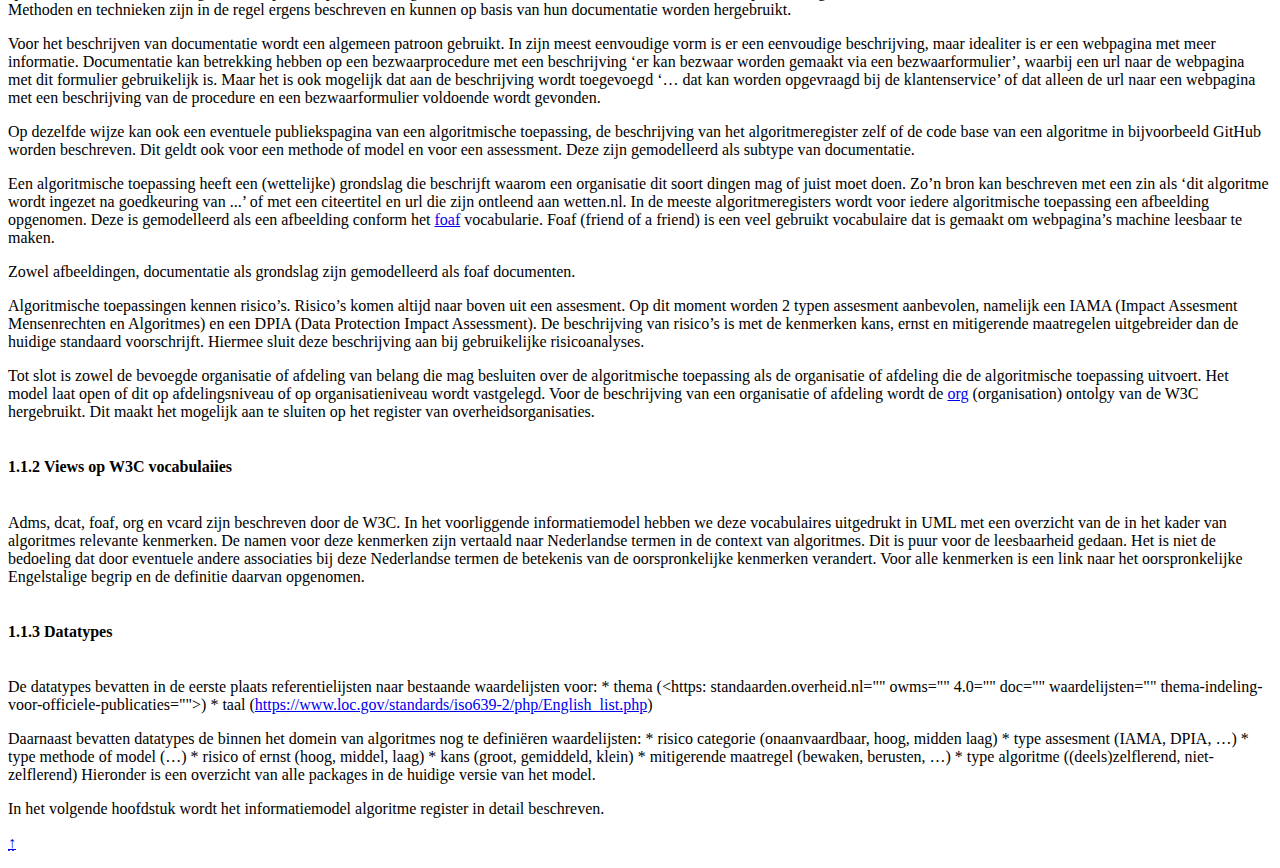
==== commit 9b11b18a: "Merge pull request #2 from bp4mc2/UpdateV1.0.0" ====
--- a/index.html
+++ b/index.html
@@ -117,8 +117,8 @@
   "github": "https://github.com/bp4mc2/algoritmes",
   "issueBase": "https://github.com/bp4mc2/algoritmes/issues/",
   "edDraftURI": "https://bp4mc2.github.io/algoritmes/",
-  "publishISODate": "2024-01-11T00:00:00.000Z",
-  "generatedSubtitle": "Unofficial Draft 11 January 2024"
+  "publishISODate": "2024-01-15T00:00:00.000Z",
+  "generatedSubtitle": "Unofficial Draft 15 January 2024"
 }</script>
 <link rel="stylesheet" href="https://www.w3.org/StyleSheets/TR/2021/W3C-UD"></head>
 
@@ -126,12 +126,12 @@
     <p class="logos"><a class="logo"><img crossorigin="" alt="Algoritme register" id="ar-logo" src="https://avatars.githubusercontent.com/u/86524793?s=200&amp;v=4">
   </a></p>
     <h1 id="title" class="title">IMAR - Informatiemodel Algoritme register</h1> 
-    <p id="w3c-state">Unofficial Draft <time class="dt-published" datetime="2024-01-11">11 January 2024</time></p>
+    <p id="w3c-state">Unofficial Draft <time class="dt-published" datetime="2024-01-15">15 January 2024</time></p>
     <details open="">
       <summary>More details about this document</summary>
       <dl>
         <dt>This version:</dt><dd>
-                <a class="u-url" href="https://www.w3.org/TR/unofficial-imar-20240111/">https://www.w3.org/TR/unofficial-imar-20240111/</a>
+                <a class="u-url" href="https://www.w3.org/TR/unofficial-imar-20240115/">https://www.w3.org/TR/unofficial-imar-20240115/</a>
               </dd>
         <dt>Latest published version:</dt><dd>
                 <a href="https://bp4mc2.github.io/algoritmes/">https://bp4mc2.github.io/algoritmes/</a>
